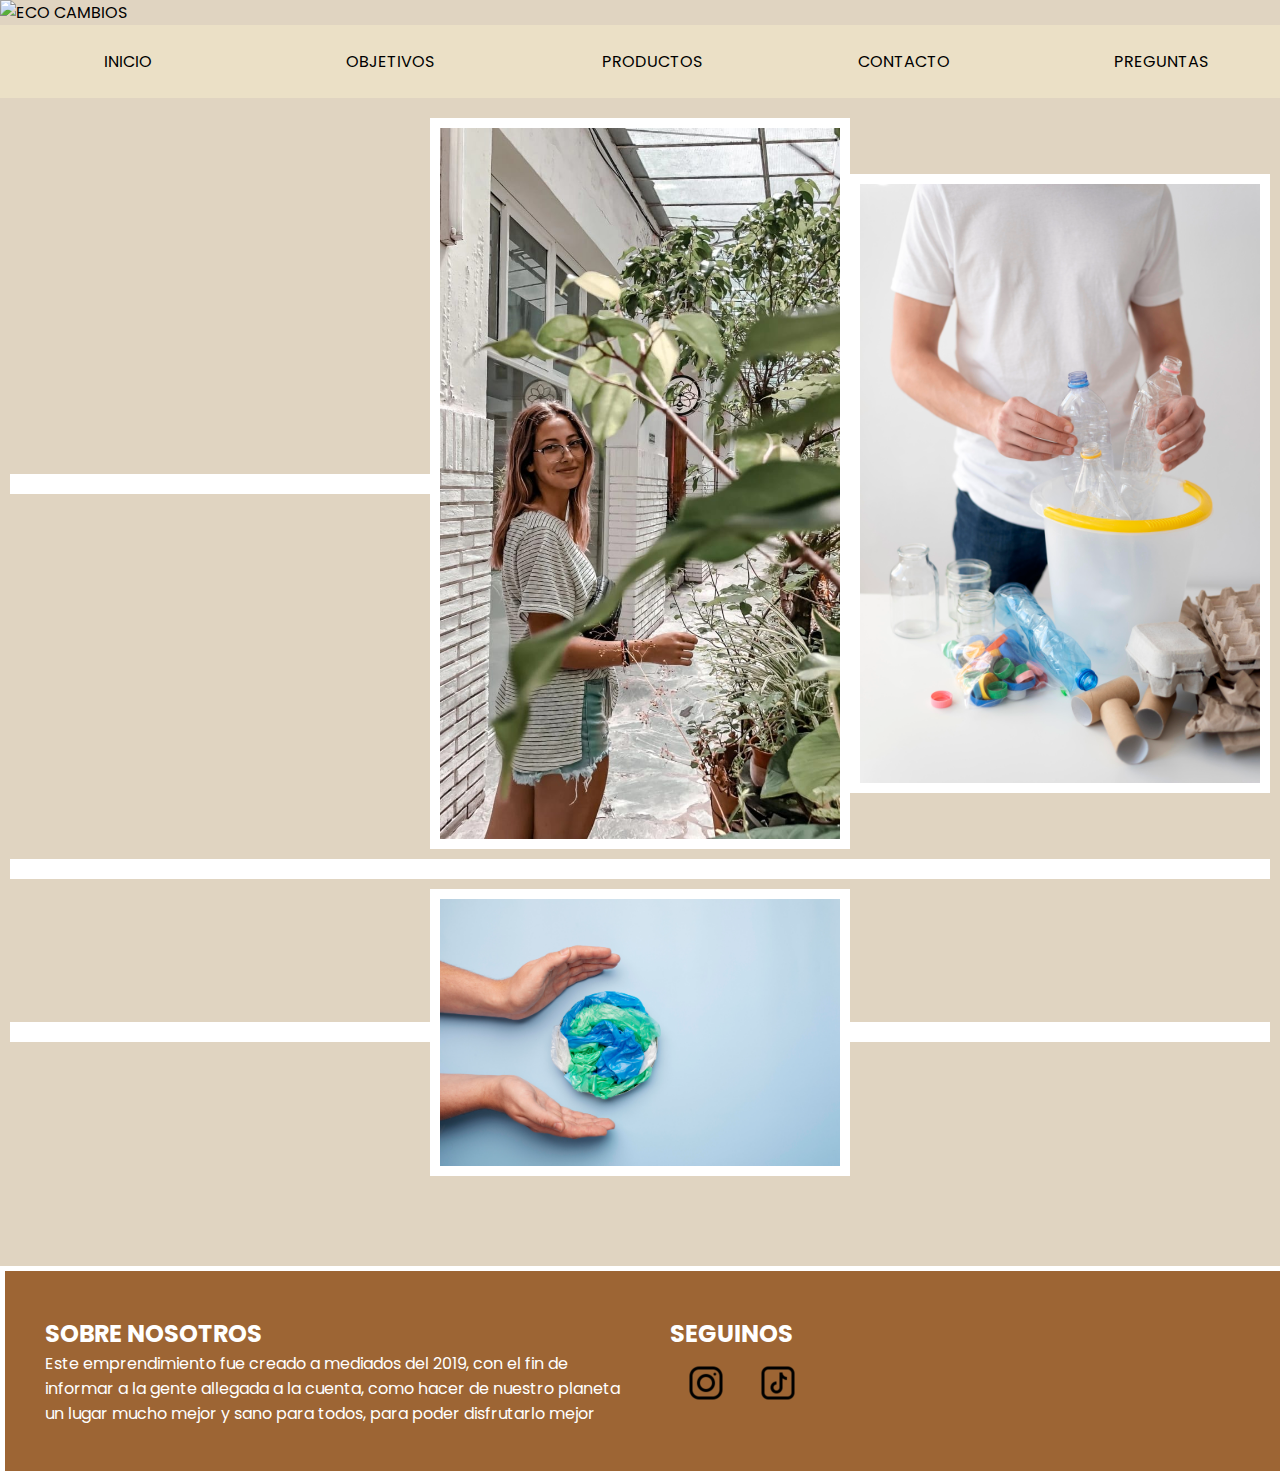
==== index.html @ 45de2eb1 "Cambios en @media, css y agregade de imagenes y demas en html" ====
<!DOCTYPE html>
<html lang="en">
<head>
    <meta charset="UTF-8">
    <meta http-equiv="X-UA-Compatible" content="IE=edge">
    <meta name="viewport" content="width=device-width, initial-scale=1.0">
    <title>ECO CAMBIOS</title>
    <link href="https://cdn.jsdelivr.net/npm/bootstrap@5.1.3/dist/css/bootstrap.min.css" rel="stylesheet" integrity="sha384-1BmE4kWBq78iYhFldvKuhfTAU6auU8tT94WrHftjDbrCEXSU1oBoqyl2QvZ6jIW3" crossorigin="anonymous">
    <link rel="stylesheet" href="./css/estilos.css">
</head>
<body>
    <main class="body">
            <article class="logo-eco">
               <img class="logoEcocambios" src="./img/ECO CAMBIOS LOGO 2.png" alt="ECO CAMBIOS">
            </article>
            <header>
              <nav class="barra-nav">
                  <ul class="barra-nav-ul">
                      <li class="primerLi">
                          <a href="./index.html">Inicio</a>
                      </li>
                      <li>
                          <a href="./section/objetivos.html">Objetivos</a>
                      </li>
                      <li>
                          <a href="./section/productos.html">Productos</a>
                      </li>
                      <li>
                          <a href="./section/contacto.html">Contacto</a>
                      </li>
                      <li class="ultimoLi">
                          <a href="./section/preguntas.html">Preguntas</a>
                      </li>
                  </ul>
              </nav>
            </header>

          <section class="imagenes">
             <img class="imagenesInicio" src="./img/concept-of-save-the-world-and-recycling-on-two-tone-background.jpg" alt="">
             <img class="imagenesInicio" src="./img/WhatsApp Image 2022-08-17 at 9.20.39 PM.jpeg" alt="">
             <img class="imagenesInicio" src="./img/sustainable-lifestyle-with-zero-waste.jpg" alt="">
             <img class="imagenesInicio" src="./img/little-boy-holding-soil-and-plant-in-the-park.jpg" alt="">
             <img class="imagenesInicio" src="./img/hand-presenting-earth-sustainable-environment-remix.jpg" alt="">
             <img class="imagenesInicio" src="./img/save-the-world-ecology-environmental-conservation-perforated-paper-recycle.jpg" alt="">
             <img class="imagenesInicio" src="./img/young-child-exploring-the-nature.jpg" alt="">
             <img class="imagenesInicio" src="./img/close-up-on-hand-with-plastic-earth.jpg" alt="">
             <img class="imagenesInicio" src="./img/close-up-picture-of-hand-watering-the-sapling-of-the-plant.jpg" alt="">
          </section>
    </main>
    <footer class="pie-pagina">
        <div class="grupo-1">
            <div class="box">
                <div class="sobre-nosotros">
                    <h2>SOBRE NOSOTROS</h2>
                    <p>Este emprendimiento fue creado a mediados del 2019, con el fin de informar a la gente allegada a la cuenta, como hacer de nuestro planeta un lugar mucho mejor y sano para todos, para poder disfrutarlo mejor</p>
                </div>
            </div>
            <div class="box">
                <h2 class="titulo-redes">SEGUINOS</h2>
                <div class="redes-sociales">
                    <a href="https://www.instagram.com/eco.cambios/">
                        <img src="./img/icons8-instagram-64.png" alt="">
                    </a>
                    <a href="https://www.tiktok.com/@eco.cambios">
                        <img src="./img/icons8-tik-tok-64.png" alt="">
                    </a>
                </div>
            </div>
        </div>
    </footer>
    <script src="https://cdn.jsdelivr.net/npm/bootstrap@5.1.3/dist/js/bootstrap.bundle.min.js" integrity="sha384-ka7Sk0Gln4gmtz2MlQnikT1wXgYsOg+OMhuP+IlRH9sENBO0LRn5q+8nbTov4+1p" crossorigin="anonymous"></script>
</body>
</html>
---- css/estilos.css ----
@import url('https://fonts.googleapis.com/css2?family=Poppins&display=swap');
*{
    padding: 0;
    margin: 0;
}
body{
    font-family: 'Poppins', sans-serif;
    background-color: rgb(224, 212, 193);
}

/* INICIO */

ul{
    background: rgb(235, 224, 198);
}
  
li{
    width: 100px;
    padding: 8px;
    margin: 8px;
    color: white;
}
  
ul, li {
    color: rgb(0, 0, 0);
    display: flex;
    flex-direction: row;
    justify-content: space-around;
}

a{
    text-decoration: none;
    color: black;
    cursor: pointer;
    border: thin white;
    text-transform: uppercase;
    width: max-content;
    padding: 8px 12px;
    border-radius: 3px;
}

a:hover{
    background-color: rgb(152, 103, 53);
    transition: 0.5s;
    color: white;
}

.imagenesInicio{
    width: 400px;
    margin: 0 auto;
    margin-top: 10px;
    border: 10px white solid;
}

section{
    display: flex;
    flex-direction: row;
    align-items: center;
    padding: 10px;
    flex-wrap: wrap;
    justify-content: space-around;
}

.logoEcocambios{
    margin-top: -310px;
    margin-bottom: -330px;
    width: 1540px;
    height: 900px;
}

/* OBJETIVOS */

.objetivo__general {
    display: grid; 
    grid-template-columns: 0.5fr 1.5fr; 
    grid-template-rows: 1fr 1fr; 
    gap: 0px 0px; 
    grid-template-areas: 
      "objetivo__general__foto1 objetivo__general__parrafo1"
      "objetivo__general__parrafo2 objetivo__general__foto2";
    }
  
  .objetivo__general__foto1{ 
    grid-area: objetivo__general__foto1;
    width: 250px;
    border-radius: 500px;
    padding: 20px;
  }
  
  .objetivo__general__foto2 { 
    grid-area: objetivo__general__foto2;
    width: 300px;
    border-radius: 10px;
    padding-left: 300px; 
  }
  
  .objetivo__general__parrafo1 { 
    grid-area: objetivo__general__parrafo1;
    padding: 10px;
    margin-top: 73px;
    margin-right: 359px;
  }
  
  .objetivo__general__parrafo2 { 
    grid-area: objetivo__general__parrafo2;
    padding: 10px;
    margin-top: 73px;
    margin-right: 359px; 
  }
  
/* PRODUCTOS */

.productos{
    display: flex;
    flex-direction: row;
    flex-wrap: nowrap;
    justify-content: space-between;
}

.card{
    background-color: #fff;
    margin-left: 20px;
    margin-right: 20px;
    padding-bottom: 20px;
    margin-top: 20px;
    border-radius: 10px;
}

.card-title{
    padding: 10px;
}

.card-text{
    padding: 10px;
}

.card-img-top{
    width: 199px;
    height: 153px;
}

/* CONTACTO */

.form .form__inicial .form__contacto .form__contacto__titulo{
    font-weight: normal;
    text-align: center;
    padding: 14px 0;
    font-family: 'Poppins', sans-serif;
}

.form .form__inicial .form__contacto .form__contacto__titulo span{
    color: #fff;
}

.form .form__inicial{
    background: rgb(235, 224, 198);
    width: 90%;
    max-width: 650px;
    margin: auto;
    padding: 5px 35px;
    margin-top: 30px;
    padding-bottom: 30px;
    border-radius: 3px;
}

.form .form__inicial .form__label{
    display: flex;
    flex-direction: column;
    color: #fff;
    font-size: 1em;
}

.form .form__inicial .form__input, .form__mensaje{
    background-color: rgba(235, 228, 220, 0.7);
    border: none;
    outline: none;
    border-bottom: 2px solid #7a5535;
    width: 100%;
    padding: 12px;
    margin-bottom: 20px;
    border-radius: 2px;
    font-size: 1em;
    color: rgb(0, 0, 0);
    font-family: 'Poppins', sans-serif;
}

.form .form__inicial .form__mensaje{
    resize: vertical;
    max-height: 150px;
    min-height: 50px;
}

.form .form__inicial .form__enviar{
    width: 100%;
    font-family: 'Poppins', sans-serif;
    outline: none;
    background: rgb(235, 224, 198);
    font-size: 1em;
    border: none;
    color: rgb(255, 255, 255);
    padding: 15px 0;
    cursor: pointer;
}

.form .form__inicial .form__enviar:hover{
    background-color: rgb(152, 103, 53);
    transition: 0.5s;
    color: white;
}
/* PREGUNTAS */

.preguntas-frecuentes{
    padding: 20px;
    margin: 21px;
    background-color: #fff;
    border-radius: 10px;
}

h1{
    color: white;
    display: flex;
    flex-direction: row;
    align-content: stretch;
    justify-content: center;
    margin-top: 11px;
}

/* FOOTER */
.pie-pagina{
    width: 100%;
    background-color: #9d6534;
    border: white solid 5px;
    margin-top: 80px;
}

.pie-pagina .grupo-1{
    width: 100%;
    max-width: 1200px;
    margin: auto;
    display: grid;
    grid-template-columns: repeat(2, 1fr);
    grid-gap: 50px;
    padding: 45px 0px;
    color: white;
}

.pie-pagina .grupo-1 .redes-sociales{
    display: flex;
    flex-direction: row;
    width: 45px;
    height: 45px;
    line-height: 45px;
    color: #fff;
    margin-right: 10px;
}

@media(max-width: 500px){
    .header-1{
        margin: 0%;
        grid-template-columns: 1fr 1fr;
        grid-template-areas: 
        "article article"
        "nav     nav"
        "main    main"
        "sobre-nosotros redes-sociales";
    }   
    article{
        grid-area: article;
    }
    nav{
        grid-area: nav;
        padding-top: 76px;
    }
    main{
        grid-area: main;
    }
    .sobre-nosotros{
        grid-area: sobre-nosotros;
    }
    .redes-sociales{
        grid-area: redes-sociales;
    }
    .sobre-nosotros{
        display: flex;
        flex-direction: row;
        flex-wrap: wrap;
        padding: 20px;
    }
    .redes-sociales{
        display: flex;
        flex-direction: row;
    }
    .titulo-redes{
        padding: 20px;
    }
    ul{
        width: 100%;
        font-size: small;
        display: inline-flex;
        padding-left: 4px;
    }
    li{
        margin: 1px;
        display: flex;
        justify-items: center;
        display: inline;
    }
    .primerLi{
        padding-left: 0px;
    }
    .ultimoLi{
        padding-right: 0px;
    }
    .logoEcocambios{
        width: 513px;
        height: 328px;
        margin-top: -251px;
    }
    nav ul li a{
        display:inline;
        margin-left: -4px;
    }
}
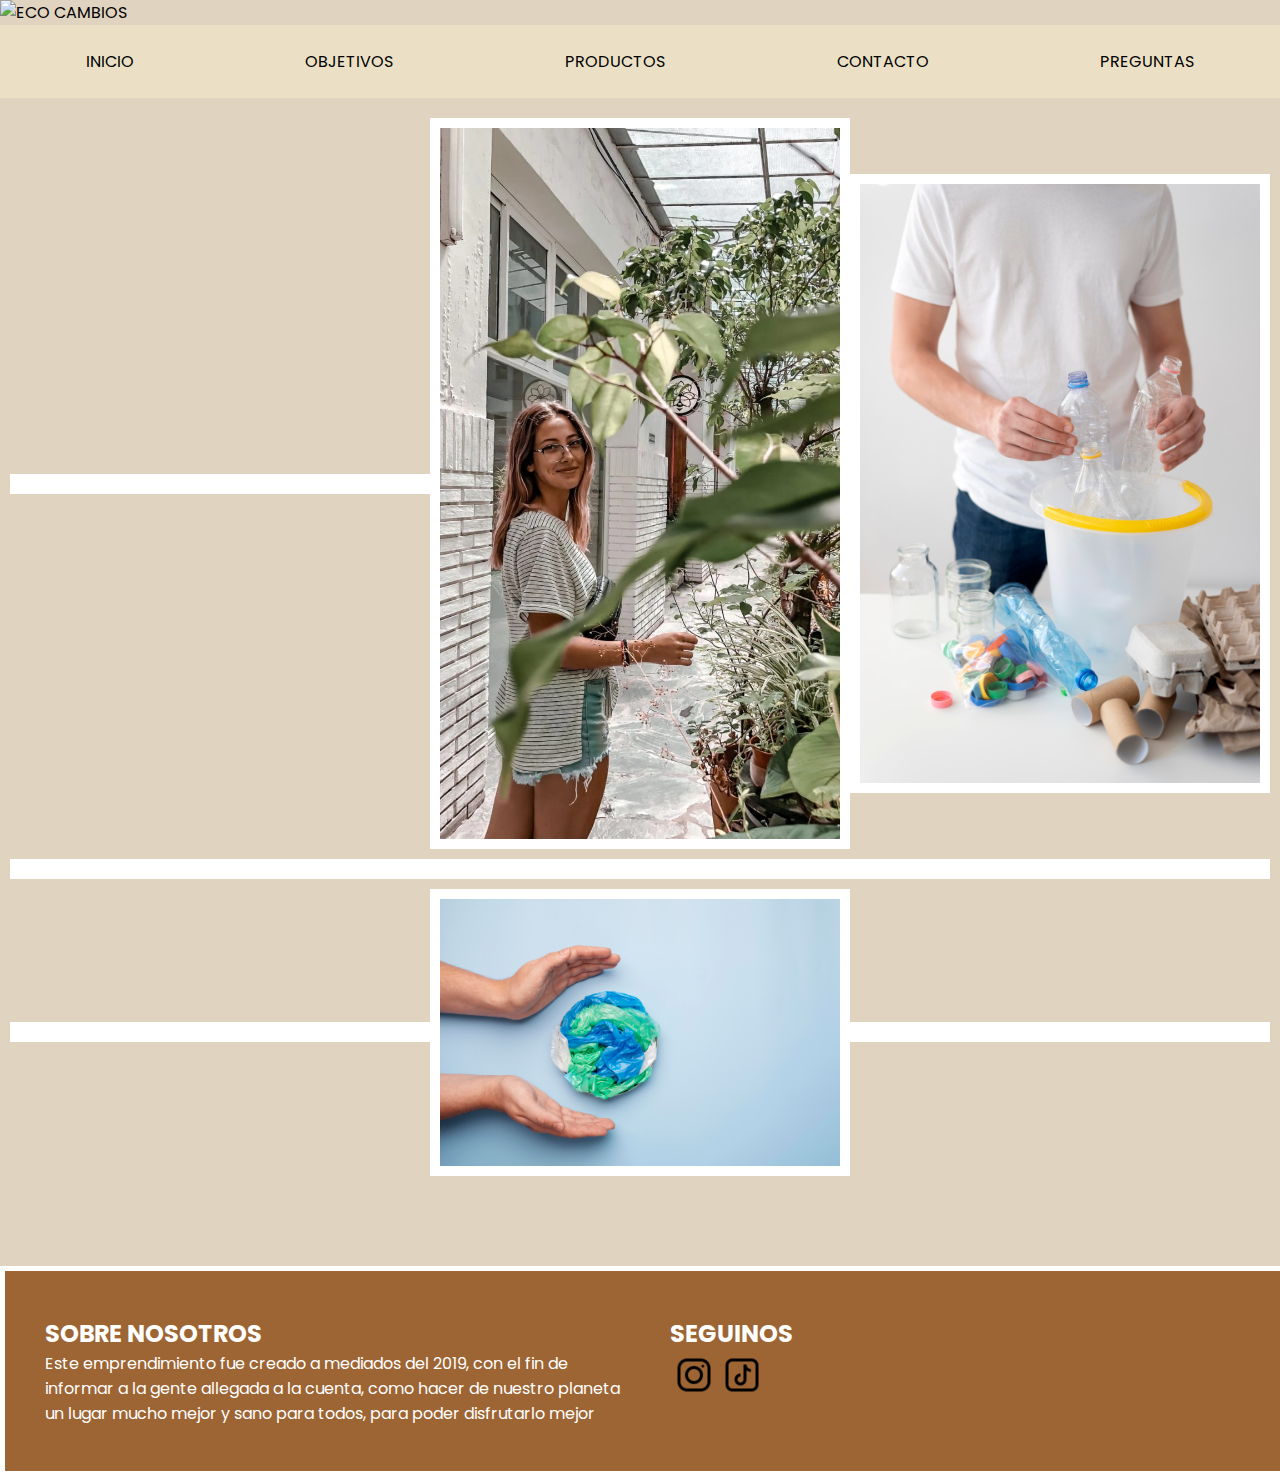
==== commit 86f7b8e0: "Sume scss al proyecto, dentro de el nuevos archivos para cada  html" ====
--- a/index.html
+++ b/index.html
@@ -4,9 +4,9 @@
     <meta charset="UTF-8">
     <meta http-equiv="X-UA-Compatible" content="IE=edge">
     <meta name="viewport" content="width=device-width, initial-scale=1.0">
-    <title>ECO CAMBIOS</title>
+    <title>Eco cambios</title>
     <link href="https://cdn.jsdelivr.net/npm/bootstrap@5.1.3/dist/css/bootstrap.min.css" rel="stylesheet" integrity="sha384-1BmE4kWBq78iYhFldvKuhfTAU6auU8tT94WrHftjDbrCEXSU1oBoqyl2QvZ6jIW3" crossorigin="anonymous">
-    <link rel="stylesheet" href="./css/estilos.css">
+    <link rel="stylesheet" href="./css/styles.css">
 </head>
 <body>
     <main class="body">
--- a/css/styles.css
+++ b/css/styles.css
@@ -0,0 +1,322 @@
+@import url("https://fonts.googleapis.com/css2?family=Poppins&display=swap");
+.productos {
+  display: flex;
+  flex-direction: row;
+  flex-wrap: nowrap;
+  justify-content: space-between;
+}
+.productos .card {
+  background-color: #fff;
+  margin-left: 20px;
+  margin-right: 20px;
+  padding-bottom: 20px;
+  margin-top: 20px;
+  border-radius: 10px;
+}
+.productos .card .card-img-top {
+  width: 199px;
+  height: 153px;
+}
+.productos .card .card-title {
+  padding: 10px;
+}
+.productos .card .card-text {
+  padding: 10px;
+}
+.productos .card .btn-primary {
+  text-decoration: none;
+  color: black;
+  cursor: pointer;
+  padding: 10px;
+  border-radius: 5px;
+}
+.productos .card .btn-primary:hover {
+  background-color: rgb(152, 103, 53);
+  transition: 0.5s;
+  color: white;
+}
+
+.objetivo__general {
+  display: grid;
+  grid-template-columns: 1fr 1fr;
+  grid-template-rows: 1fr 1fr;
+  gap: 0px 0px;
+  grid-template-areas: "objetivo__general__foto1 objetivo__general__parrafo1" "objetivo__general__parrafo2 objetivo__general__foto2";
+}
+.objetivo__general .objetivo__general__foto1 {
+  grid-area: objetivo__general__foto1;
+  width: 250px;
+  border-radius: 500px;
+  padding: 20px;
+}
+.objetivo__general .objetivo__general__foto2 {
+  grid-area: objetivo__general__foto2;
+  width: 300px;
+  border-radius: 10px;
+}
+.objetivo__general .objetivo__general__parrafo1 {
+  grid-area: objetivo__general__parrafo1;
+  padding: 10px;
+  margin-top: 73px;
+  margin-right: 359px;
+  display: flex;
+  flex-wrap: wrap;
+}
+.objetivo__general .objetivo__general__parrafo2 {
+  grid-area: objetivo__general__parrafo2;
+  padding: 10px;
+  margin-top: 73px;
+  margin-right: 359px;
+}
+
+.form .form__inicial {
+  background: rgb(235, 224, 198);
+  width: 90%;
+  max-width: 650px;
+  margin: auto;
+  padding: 5px 35px;
+  margin-top: 30px;
+  padding-bottom: 30px;
+  border-radius: 3px;
+}
+.form .form__inicial .form__contacto .form__contacto__titulo {
+  font-weight: normal;
+  text-align: center;
+  padding: 14px 0;
+  font-family: "Poppins", sans-serif;
+}
+.form .form__inicial .form__contacto .form__contacto__titulo span {
+  color: #fff;
+}
+.form .form__inicial .form__label {
+  display: flex;
+  flex-direction: column;
+  color: #fff;
+  font-size: 1em;
+}
+.form .form__inicial .form__input {
+  background-color: rgba(235, 228, 220, 0.7);
+  border: none;
+  outline: none;
+  border-bottom: 2px solid #7a5535;
+  width: 100%;
+  padding: 12px;
+  margin-bottom: 20px;
+  border-radius: 2px;
+  font-size: 1em;
+  color: rgb(0, 0, 0);
+}
+.form .form__inicial .form__mensaje {
+  background-color: rgba(235, 228, 220, 0.7);
+  border: none;
+  outline: none;
+  border-bottom: 2px solid #7a5535;
+  width: 100%;
+  padding: 12px;
+  margin-bottom: 20px;
+  border-radius: 2px;
+  font-size: 1em;
+  color: rgb(0, 0, 0);
+  font-family: "Poppins", sans-serif;
+  resize: vertical;
+  max-height: 150px;
+  min-height: 50px;
+}
+.form .form__inicial .form__enviar {
+  width: 100%;
+  font-family: "Poppins", sans-serif;
+  outline: none;
+  background: rgb(235, 224, 198);
+  font-size: 1em;
+  border: none;
+  color: rgb(255, 255, 255);
+  padding: 15px 0;
+  cursor: pointer;
+}
+.form .form__inicial .form__enviar:hover {
+  background-color: rgb(152, 103, 53);
+  transition: 0.5s;
+  color: white;
+}
+
+h1 {
+  color: white;
+  display: flex;
+  flex-direction: row;
+  align-content: stretch;
+  justify-content: center;
+  margin-top: 11px;
+}
+
+.preguntas-frecuentes {
+  padding: 20px;
+  margin: 21px;
+  background-color: #fff;
+  border-radius: 10px;
+}
+
+.pie-pagina {
+  width: 100%;
+  background-color: #9d6534;
+  border: white solid 5px;
+  margin-top: 80px;
+}
+.pie-pagina .grupo-1 {
+  width: 100%;
+  max-width: 1200px;
+  margin: auto;
+  display: grid;
+  grid-template-columns: repeat(2, 1fr);
+  grid-gap: 50px;
+  padding: 45px 0px;
+  color: white;
+}
+.pie-pagina .grupo-1 .redes-sociales {
+  display: flex;
+  flex-direction: row;
+  width: 45px;
+  height: 45px;
+  line-height: 45px;
+  color: #fff;
+  margin-right: 10px;
+}
+
+* {
+  padding: 0;
+  margin: 0;
+}
+
+body {
+  font-family: "Poppins", sans-serif;
+  background-color: rgb(224, 212, 193);
+}
+
+/* INICIO */
+.logoEcocambios {
+  margin-top: -310px;
+  margin-bottom: -330px;
+  width: 1540px;
+  height: 900px;
+}
+
+ul {
+  background: rgb(235, 224, 198);
+  display: flex;
+  flex-direction: row;
+  justify-content: space-around;
+}
+ul li {
+  color: rgb(0, 0, 0);
+  display: flex;
+  flex-direction: row;
+  justify-content: space-around;
+  padding: 8px;
+  margin: 8px;
+}
+ul li a {
+  text-decoration: none;
+  color: black;
+  cursor: pointer;
+  border: thin white;
+  text-transform: uppercase;
+  width: -webkit-max-content;
+  width: -moz-max-content;
+  width: max-content;
+  padding: 8px 12px;
+  border-radius: 3px;
+}
+ul li a:hover {
+  background-color: rgb(152, 103, 53);
+  transition: 0.5s;
+  color: white;
+}
+
+section {
+  display: flex;
+  flex-direction: row;
+  align-items: center;
+  padding: 10px;
+  flex-wrap: wrap;
+  justify-content: space-around;
+}
+section .imagenesInicio {
+  width: 400px;
+  margin: 0 auto;
+  margin-top: 10px;
+  border: 10px white solid;
+}
+
+@media (max-width: 500px) {
+  nav {
+    padding-top: 76px;
+  }
+  .sobre-nosotros {
+    display: flex;
+    flex-direction: row;
+    flex-wrap: wrap;
+    padding: 20px;
+  }
+  .redes-sociales {
+    display: flex;
+    flex-direction: row;
+  }
+  .titulo-redes {
+    padding: 20px;
+  }
+  ul {
+    width: 100%;
+    font-size: small;
+    display: inline-flex;
+    padding-left: 4px;
+  }
+  li {
+    margin: 1px;
+    display: flex;
+    justify-items: center;
+    display: inline;
+  }
+  .primerLi {
+    padding-left: 0px;
+  }
+  .ultimoLi {
+    padding-right: 0px;
+  }
+  .logoEcocambios {
+    width: 513px;
+    height: 328px;
+    margin-top: -251px;
+    margin-bottom: -200px;
+  }
+  nav ul li a {
+    display: inline;
+    margin-left: -4px;
+  }
+  .productos {
+    display: flex;
+    flex-wrap: wrap;
+  }
+  .form {
+    margin-right: 50px;
+    margin-left: 25px;
+  }
+  .objetivo__general {
+    display: grid;
+    grid-template-columns: 1fr;
+    grid-template-rows: 1fr 1fr 1fr 1fr;
+    gap: 0px 0px;
+    grid-auto-flow: row;
+    grid-template-areas: "objetivo__general__foto1" "objetivo__general__parrafo1" "objetivo__general__foto2" "objetivo__general__parrafo2";
+  }
+  .objetivo__general__foto1 {
+    grid-area: objetivo__general__foto1;
+  }
+  .objetivo__general__parrafo1 {
+    grid-area: objetivo__general__parrafo1;
+  }
+  .objetivo__general__foto2 {
+    grid-area: objetivo__general__foto2;
+  }
+  .objetivo__general__parrafo2 {
+    grid-area: objetivo__general__parrafo2;
+  }
+}/*# sourceMappingURL=styles.css.map */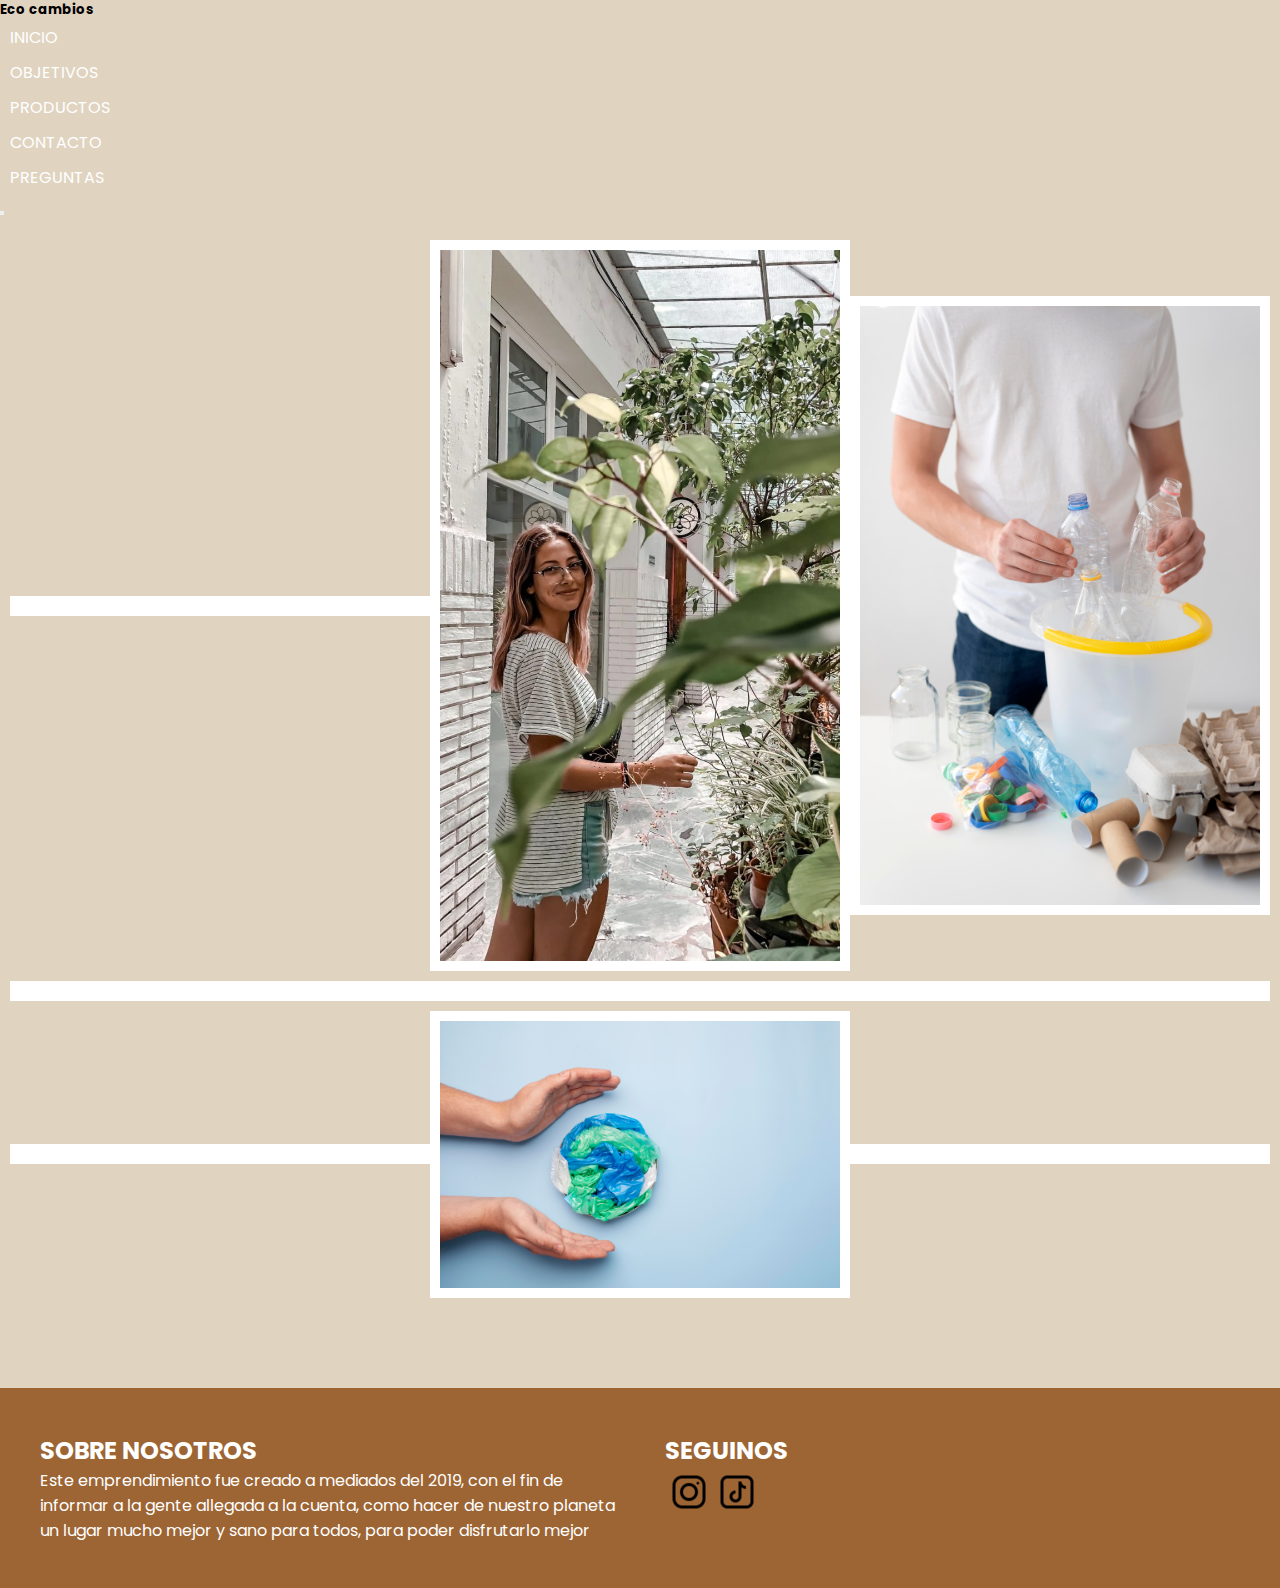
==== commit 0fbab4fe: "cambie la barra de nav, una foto y corregi margenes" ====
--- a/index.html
+++ b/index.html
@@ -9,31 +9,40 @@
     <link rel="stylesheet" href="./css/styles.css">
 </head>
 <body>
-    <main class="body">
-            <article class="logo-eco">
-               <img class="logoEcocambios" src="./img/ECO CAMBIOS LOGO 2.png" alt="ECO CAMBIOS">
-            </article>
-            <header>
-              <nav class="barra-nav">
-                  <ul class="barra-nav-ul">
-                      <li class="primerLi">
-                          <a href="./index.html">Inicio</a>
-                      </li>
-                      <li>
-                          <a href="./section/objetivos.html">Objetivos</a>
-                      </li>
-                      <li>
-                          <a href="./section/productos.html">Productos</a>
-                      </li>
-                      <li>
-                          <a href="./section/contacto.html">Contacto</a>
-                      </li>
-                      <li class="ultimoLi">
-                          <a href="./section/preguntas.html">Preguntas</a>
-                      </li>
-                  </ul>
-              </nav>
-            </header>
+    <main>
+            <div class="collapse" id="navbarToggleExternalContent">
+                <div class="bg-dark p-4">
+                  <h5 class="text-white h4">Eco cambios</h5>
+                  <span class="text-muted">
+                    <div>
+                        <ul class="lista-ul">
+                            <li>
+                                <a href="./index.html">INICIO</a>
+                            </li>
+                            <li>
+                                <a href="./section/objetivos.html">OBJETIVOS</a>
+                            </li>
+                            <li>
+                                <a href="./section/productos.html">PRODUCTOS</a>
+                            </li>
+                            <li>
+                                <a href="./section/contacto.html">CONTACTO</a>
+                            </li>
+                            <li>
+                                <a href="./section/preguntas.html">PREGUNTAS</a>
+                            </li>
+                        </ul>
+                    </div>
+                  </span>
+                </div>
+            </div>
+            <nav class="navbar navbar-dark bg-dark">
+              <div class="container-fluid">
+                <button class="navbar-toggler" type="button" data-bs-toggle="collapse" data-bs-target="#navbarToggleExternalContent"aria-controls="navbarToggleExternalContent" aria-expanded="false"aria-label="Toggle navigation">
+                    <span class="navbar-toggler-icon"></span>
+                </button>
+              </div>
+            </nav>
 
           <section class="imagenes">
              <img class="imagenesInicio" src="./img/concept-of-save-the-world-and-recycling-on-two-tone-background.jpg" alt="">
--- a/css/styles.css
+++ b/css/styles.css
@@ -9,9 +9,14 @@
   background-color: #fff;
   margin-left: 20px;
   margin-right: 20px;
-  padding-bottom: 20px;
+  padding-bottom: 10px;
   margin-top: 20px;
   border-radius: 10px;
+  display: flex;
+  flex-wrap: wrap;
+}
+.productos .card div {
+  padding: 8px;
 }
 .productos .card .card-img-top {
   width: 199px;
@@ -22,6 +27,7 @@
 }
 .productos .card .card-text {
   padding: 10px;
+  width: 190px;
 }
 .productos .card .btn-primary {
   text-decoration: none;
@@ -158,7 +164,6 @@
 .pie-pagina {
   width: 100%;
   background-color: #9d6534;
-  border: white solid 5px;
   margin-top: 80px;
 }
 .pie-pagina .grupo-1 {
@@ -192,43 +197,23 @@
 }
 
 /* INICIO */
-.logoEcocambios {
-  margin-top: -310px;
-  margin-bottom: -330px;
-  width: 1540px;
-  height: 900px;
-}
-
 ul {
-  background: rgb(235, 224, 198);
-  display: flex;
-  flex-direction: row;
-  justify-content: space-around;
+  list-style: none;
+  flex-direction: row;
 }
 ul li {
-  color: rgb(0, 0, 0);
-  display: flex;
-  flex-direction: row;
-  justify-content: space-around;
-  padding: 8px;
-  margin: 8px;
+  padding: 5px;
 }
 ul li a {
   text-decoration: none;
+  color: white;
+  padding: 5px;
+  border-radius: 3px;
+}
+ul li a:hover {
+  transition: 0.5s;
   color: black;
-  cursor: pointer;
-  border: thin white;
-  text-transform: uppercase;
-  width: -webkit-max-content;
-  width: -moz-max-content;
-  width: max-content;
-  padding: 8px 12px;
-  border-radius: 3px;
-}
-ul li a:hover {
-  background-color: rgb(152, 103, 53);
-  transition: 0.5s;
-  color: white;
+  background-color: white;
 }
 
 section {
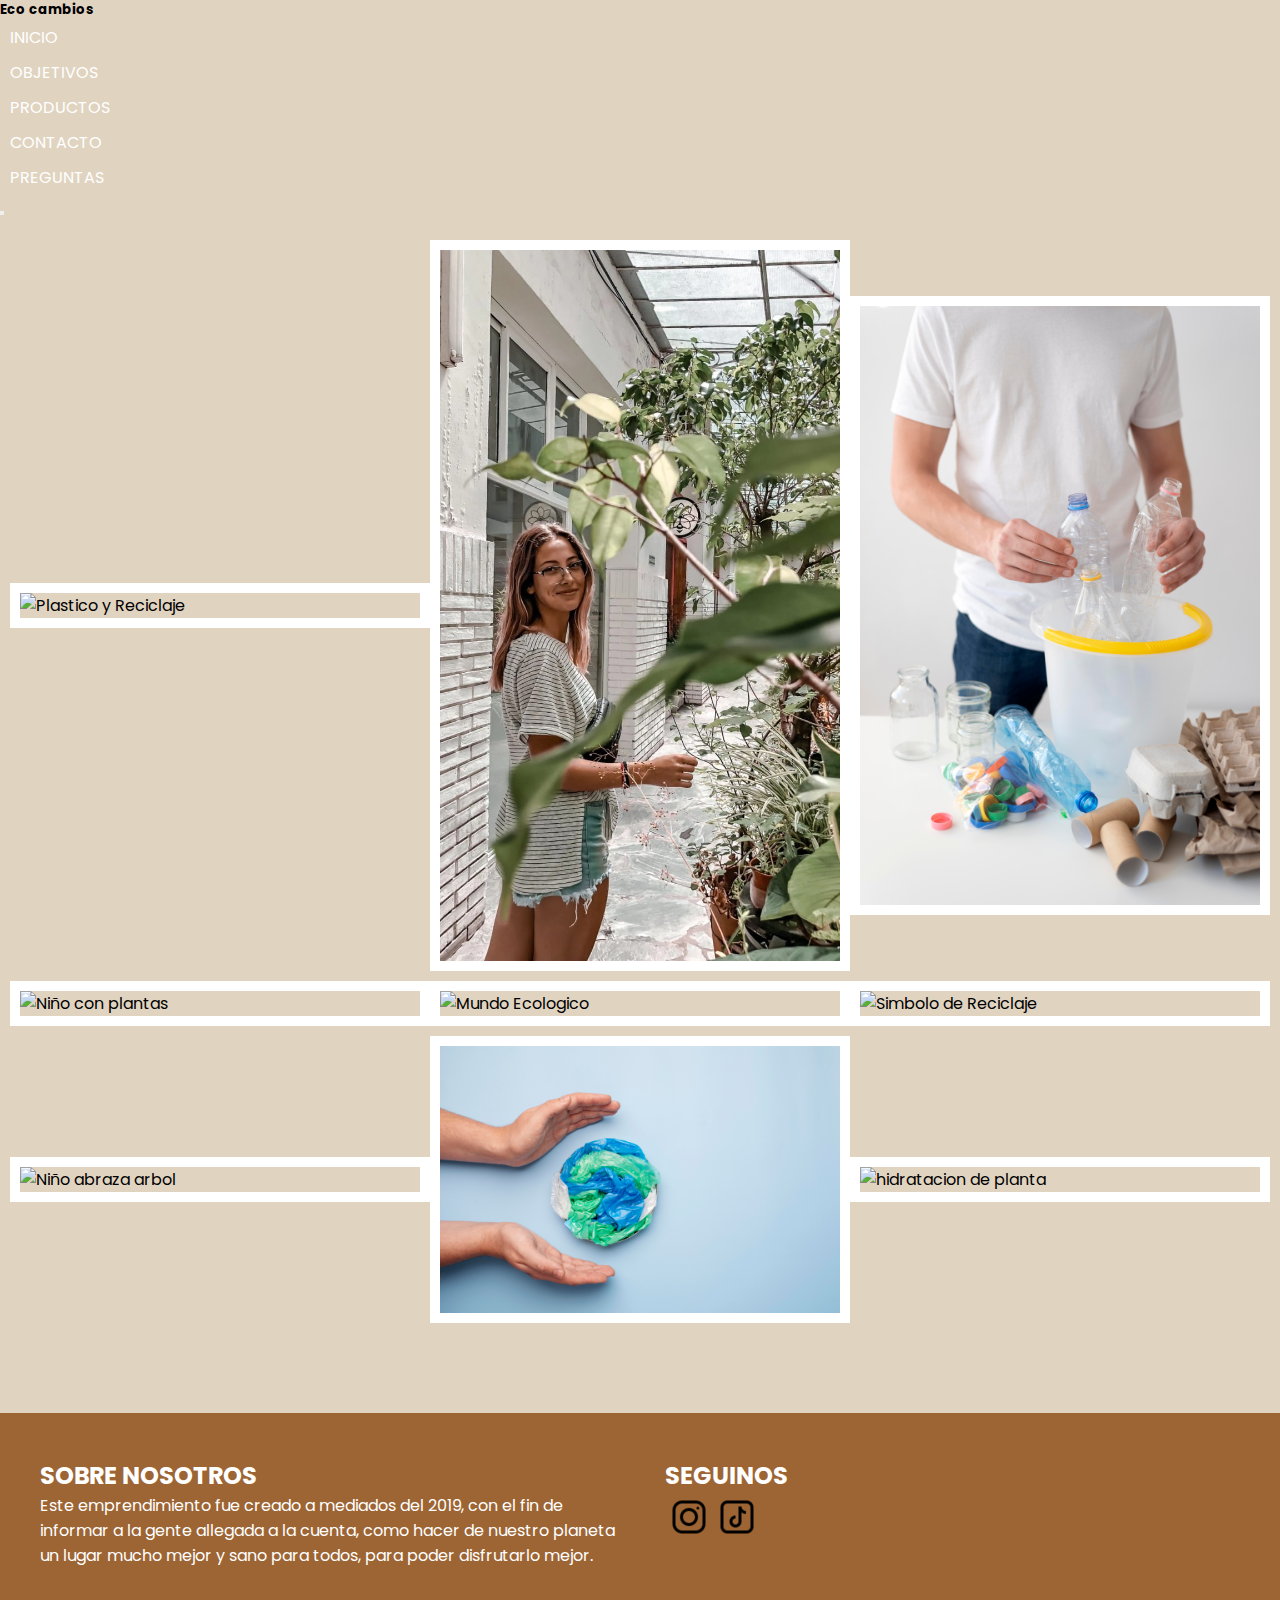
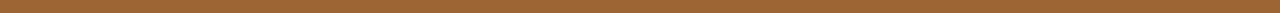
==== commit c91f23b0: "Agregue imagenes, informacion y cambios en scss" ====
--- a/index.html
+++ b/index.html
@@ -4,6 +4,8 @@
     <meta charset="UTF-8">
     <meta http-equiv="X-UA-Compatible" content="IE=edge">
     <meta name="viewport" content="width=device-width, initial-scale=1.0">
+    <meta name="keywords" content="Ecologico, Reciclable, Eco Cambios, Planeta, Reciclaje">
+    <meta name="description" content="Eco cambios: pagina informativa y de vente de elementos biodegradables y reciclabes. Envios a todo el pais. Somos de Capital Federal.">
     <title>Eco cambios</title>
     <link href="https://cdn.jsdelivr.net/npm/bootstrap@5.1.3/dist/css/bootstrap.min.css" rel="stylesheet" integrity="sha384-1BmE4kWBq78iYhFldvKuhfTAU6auU8tT94WrHftjDbrCEXSU1oBoqyl2QvZ6jIW3" crossorigin="anonymous">
     <link rel="stylesheet" href="./css/styles.css">
@@ -37,23 +39,31 @@
                 </div>
             </div>
             <nav class="navbar navbar-dark bg-dark">
-              <div class="container-fluid">
-                <button class="navbar-toggler" type="button" data-bs-toggle="collapse" data-bs-target="#navbarToggleExternalContent"aria-controls="navbarToggleExternalContent" aria-expanded="false"aria-label="Toggle navigation">
-                    <span class="navbar-toggler-icon"></span>
-                </button>
-              </div>
+                <div class="container-fluid">
+                   <button class="navbar-toggler"      type="button" data-bs-toggle="collapse" data-bs-target="#navbarToggleExternalContent"aria-controls="navbarToggleExternalContent" aria-expanded="false"aria-label="Toggle navigation">
+                     <span class="navbar-toggler-icon"></span>
+                   </button>
+                </div>
             </nav>
 
           <section class="imagenes">
-             <img class="imagenesInicio" src="./img/concept-of-save-the-world-and-recycling-on-two-tone-background.jpg" alt="">
-             <img class="imagenesInicio" src="./img/WhatsApp Image 2022-08-17 at 9.20.39 PM.jpeg" alt="">
-             <img class="imagenesInicio" src="./img/sustainable-lifestyle-with-zero-waste.jpg" alt="">
-             <img class="imagenesInicio" src="./img/little-boy-holding-soil-and-plant-in-the-park.jpg" alt="">
-             <img class="imagenesInicio" src="./img/hand-presenting-earth-sustainable-environment-remix.jpg" alt="">
-             <img class="imagenesInicio" src="./img/save-the-world-ecology-environmental-conservation-perforated-paper-recycle.jpg" alt="">
-             <img class="imagenesInicio" src="./img/young-child-exploring-the-nature.jpg" alt="">
-             <img class="imagenesInicio" src="./img/close-up-on-hand-with-plastic-earth.jpg" alt="">
-             <img class="imagenesInicio" src="./img/close-up-picture-of-hand-watering-the-sapling-of-the-plant.jpg" alt="">
+             <img class="imagenesInicio" src="./img/concept-of-save-the-world-and-recycling-on-two-tone-background.jpg" 
+             alt="Plastico y Reciclaje">
+             <img class="imagenesInicio" src="./img/WhatsApp Image 2022-08-17 at 9.20.39 PM.jpeg" 
+             alt="Emprendeora ambientalista">
+             <img class="imagenesInicio" src="./img/sustainable-lifestyle-with-zero-waste.jpg" 
+             alt="Separacion de elementos">
+             <img class="imagenesInicio" src="./img/little-boy-holding-soil-and-plant-in-the-park.jpg" 
+             alt="Niño con plantas">
+             <img class="imagenesInicio" src="./img/hand-presenting-earth-sustainable-environment-remix.jpg" 
+             alt="Mundo Ecologico">
+             <img class="imagenesInicio" src="./img/save-the-world-ecology-environmental-conservation-perforated-paper-recycle.jpg" alt="Simbolo de Reciclaje">
+             <img class="imagenesInicio" src="./img/young-child-exploring-the-nature.jpg" 
+             alt="Niño abraza arbol">
+             <img class="imagenesInicio" src="./img/close-up-on-hand-with-plastic-earth.jpg" 
+             alt="Mundo de Plastico">
+             <img class="imagenesInicio" src="./img/close-up-picture-of-hand-watering-the-sapling-of-the-plant.jpg" 
+             alt="hidratacion de planta">
           </section>
     </main>
     <footer class="pie-pagina">
@@ -61,7 +71,7 @@
             <div class="box">
                 <div class="sobre-nosotros">
                     <h2>SOBRE NOSOTROS</h2>
-                    <p>Este emprendimiento fue creado a mediados del 2019, con el fin de informar a la gente allegada a la cuenta, como hacer de nuestro planeta un lugar mucho mejor y sano para todos, para poder disfrutarlo mejor</p>
+                    <p>Este emprendimiento fue creado a mediados del 2019, con el fin de informar a la gente allegada a la cuenta, como hacer de nuestro planeta un lugar mucho mejor y sano para todos, para poder disfrutarlo mejor.</p>
                 </div>
             </div>
             <div class="box">
--- a/css/styles.css
+++ b/css/styles.css
@@ -2,18 +2,13 @@
 .productos {
   display: flex;
   flex-direction: row;
-  flex-wrap: nowrap;
-  justify-content: space-between;
+  flex-wrap: wrap;
+  justify-content: space-evenly;
 }
 .productos .card {
   background-color: #fff;
-  margin-left: 20px;
-  margin-right: 20px;
-  padding-bottom: 10px;
   margin-top: 20px;
   border-radius: 10px;
-  display: flex;
-  flex-wrap: wrap;
 }
 .productos .card div {
   padding: 8px;
@@ -35,6 +30,8 @@
   cursor: pointer;
   padding: 10px;
   border-radius: 5px;
+  border: 2px solid rgb(152, 103, 53);
+  background-color: white;
 }
 .productos .card .btn-primary:hover {
   background-color: rgb(152, 103, 53);
@@ -42,37 +39,36 @@
   color: white;
 }
 
-.objetivo__general {
-  display: grid;
-  grid-template-columns: 1fr 1fr;
-  grid-template-rows: 1fr 1fr;
-  gap: 0px 0px;
-  grid-template-areas: "objetivo__general__foto1 objetivo__general__parrafo1" "objetivo__general__parrafo2 objetivo__general__foto2";
-}
 .objetivo__general .objetivo__general__foto1 {
-  grid-area: objetivo__general__foto1;
   width: 250px;
   border-radius: 500px;
-  padding: 20px;
+  float: left;
 }
 .objetivo__general .objetivo__general__foto2 {
-  grid-area: objetivo__general__foto2;
   width: 300px;
   border-radius: 10px;
+  float: right;
 }
 .objetivo__general .objetivo__general__parrafo1 {
-  grid-area: objetivo__general__parrafo1;
-  padding: 10px;
-  margin-top: 73px;
-  margin-right: 359px;
+  padding: 50px;
   display: flex;
   flex-wrap: wrap;
 }
 .objetivo__general .objetivo__general__parrafo2 {
-  grid-area: objetivo__general__parrafo2;
-  padding: 10px;
-  margin-top: 73px;
-  margin-right: 359px;
+  padding: 50px;
+  display: flex;
+  flex-wrap: wrap;
+}
+.objetivo__general .objetivo__general__foto3 {
+  float: left;
+  border-radius: 150px;
+  width: 250px;
+}
+.objetivo__general .objetivo__general__parrafo3 {
+  padding: 23px;
+  display: flex;
+  flex-wrap: wrap;
+  margin-top: 20px;
 }
 
 .form .form__inicial {
@@ -232,9 +228,6 @@
 }
 
 @media (max-width: 500px) {
-  nav {
-    padding-top: 76px;
-  }
   .sobre-nosotros {
     display: flex;
     flex-direction: row;
@@ -246,35 +239,7 @@
     flex-direction: row;
   }
   .titulo-redes {
-    padding: 20px;
-  }
-  ul {
-    width: 100%;
-    font-size: small;
-    display: inline-flex;
-    padding-left: 4px;
-  }
-  li {
-    margin: 1px;
-    display: flex;
-    justify-items: center;
-    display: inline;
-  }
-  .primerLi {
-    padding-left: 0px;
-  }
-  .ultimoLi {
-    padding-right: 0px;
-  }
-  .logoEcocambios {
-    width: 513px;
-    height: 328px;
-    margin-top: -251px;
-    margin-bottom: -200px;
-  }
-  nav ul li a {
-    display: inline;
-    margin-left: -4px;
+    padding-top: 16px;
   }
   .productos {
     display: flex;
@@ -284,24 +249,24 @@
     margin-right: 50px;
     margin-left: 25px;
   }
-  .objetivo__general {
-    display: grid;
-    grid-template-columns: 1fr;
-    grid-template-rows: 1fr 1fr 1fr 1fr;
-    gap: 0px 0px;
-    grid-auto-flow: row;
-    grid-template-areas: "objetivo__general__foto1" "objetivo__general__parrafo1" "objetivo__general__foto2" "objetivo__general__parrafo2";
-  }
-  .objetivo__general__foto1 {
-    grid-area: objetivo__general__foto1;
-  }
-  .objetivo__general__parrafo1 {
-    grid-area: objetivo__general__parrafo1;
-  }
-  .objetivo__general__foto2 {
-    grid-area: objetivo__general__foto2;
-  }
-  .objetivo__general__parrafo2 {
-    grid-area: objetivo__general__parrafo2;
+  .objetivo__general .objetivo__general__foto1 {
+    float: none;
+    margin-left: 57px;
+  }
+  .objetivo__general .objetivo__general__foto2 {
+    float: none;
+    margin-left: 46px;
+  }
+  .objetivo__general .objetivo__general__foto3 {
+    float: none;
+    margin-left: 57px;
+  }
+}
+@media (max-width: 768px) {
+  .grupo-1 .box {
+    padding: 20px;
+  }
+  .productos .card {
+    padding: 1px;
   }
 }/*# sourceMappingURL=styles.css.map */